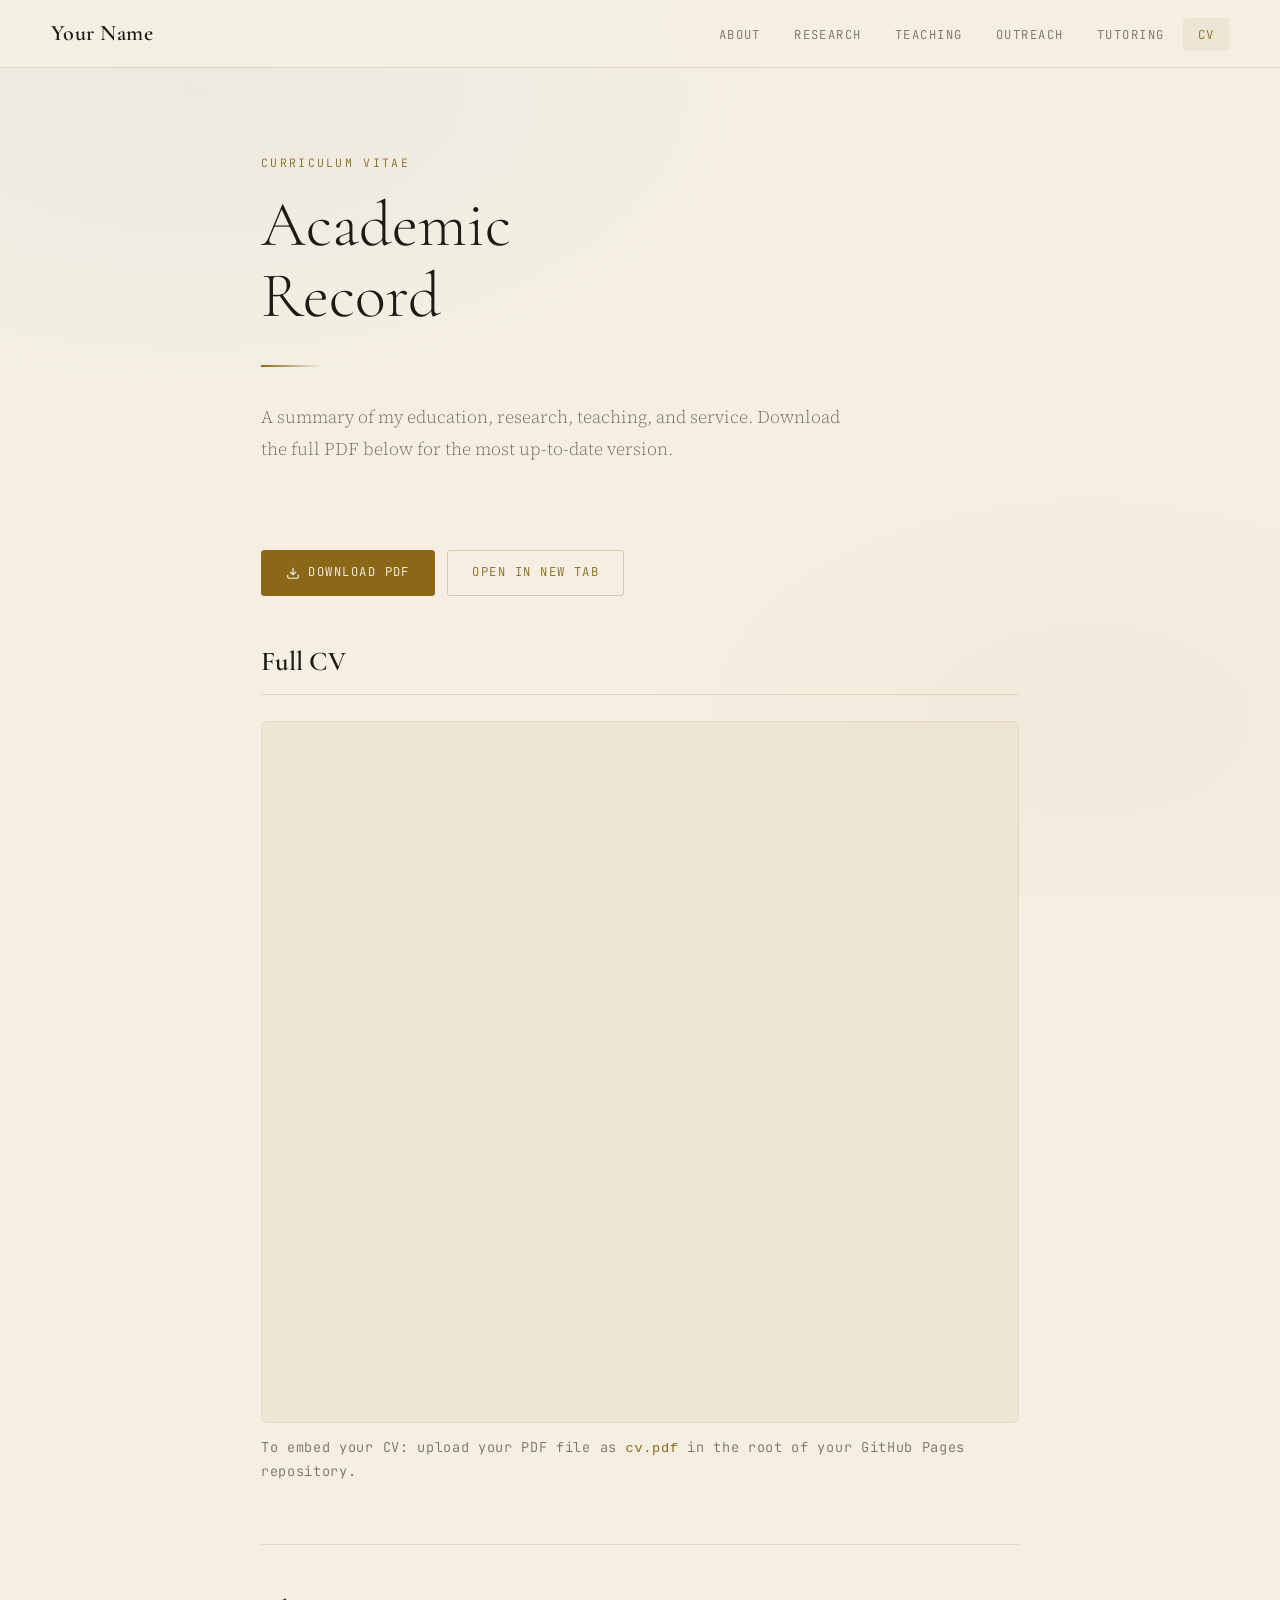
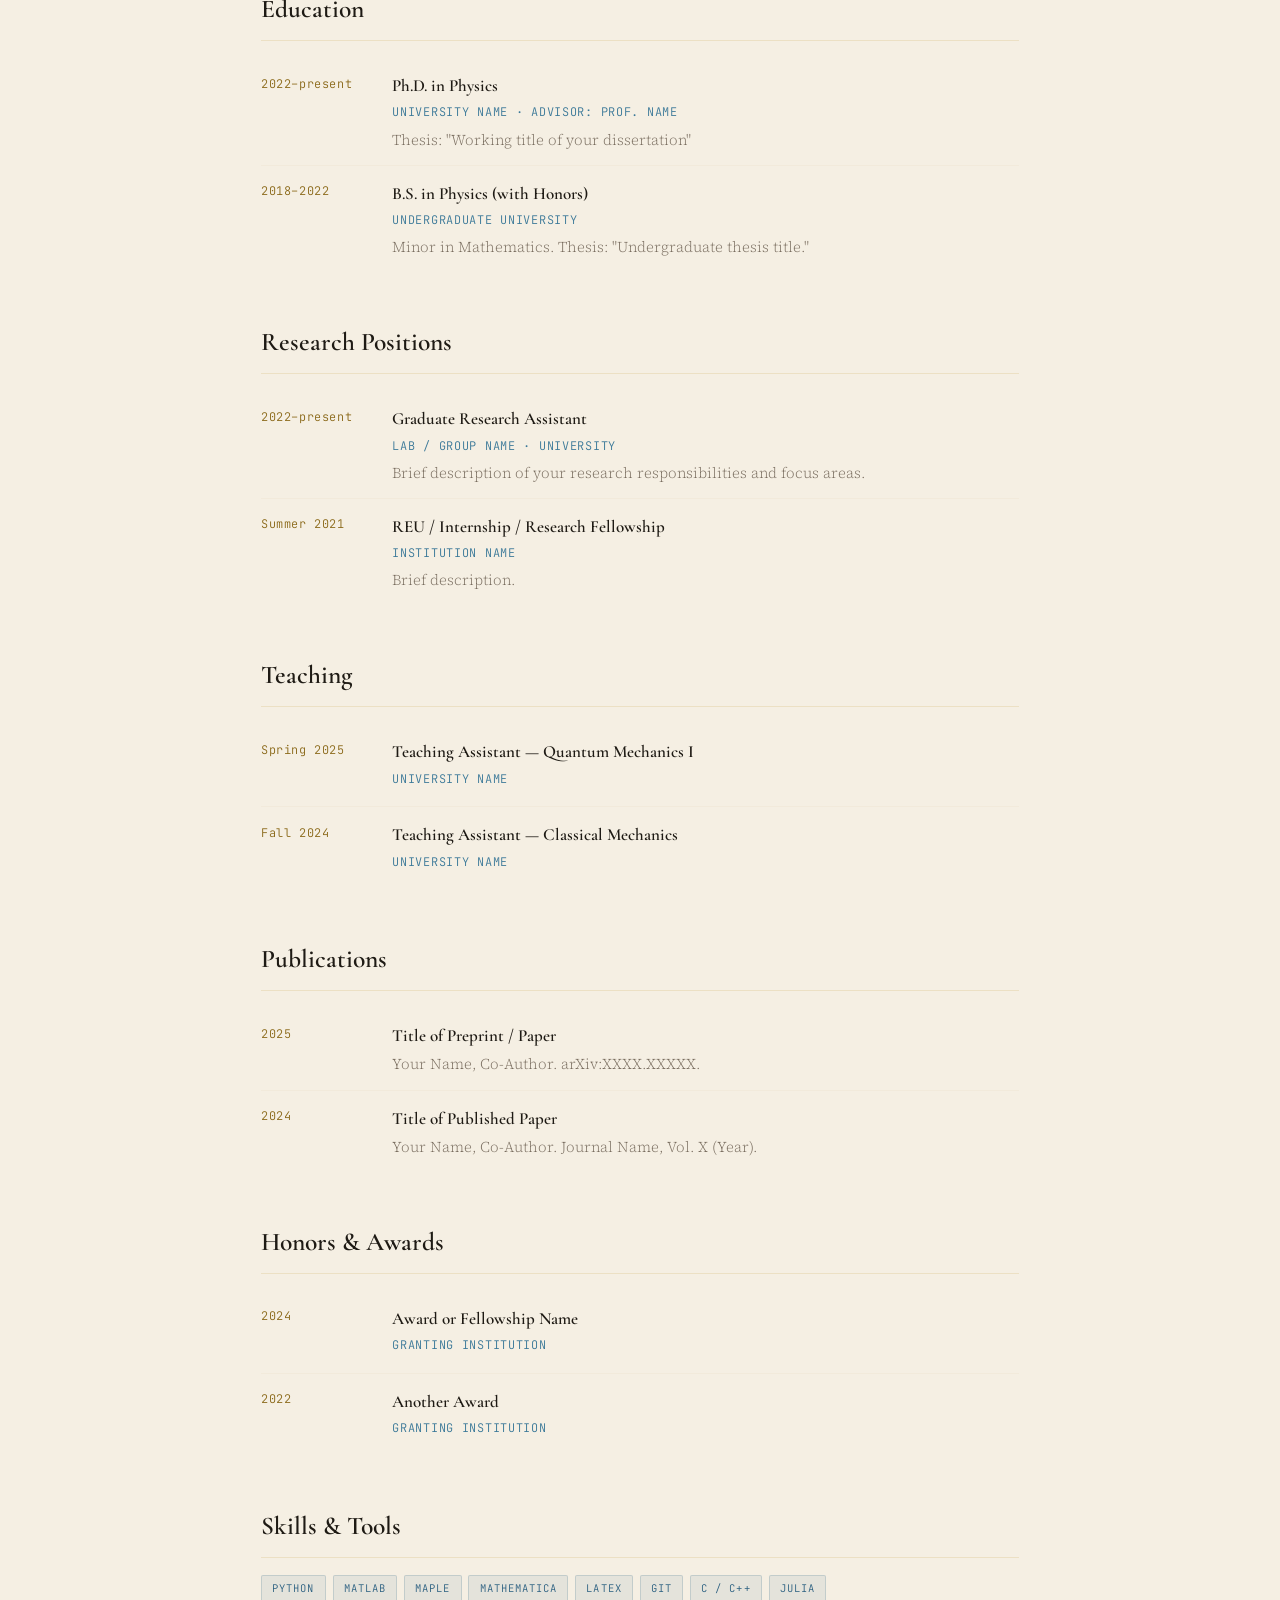
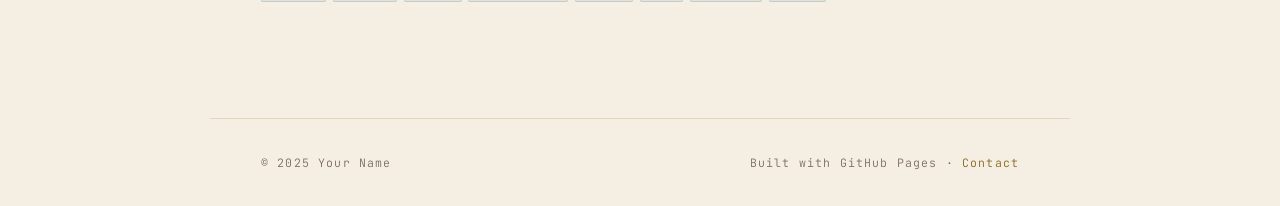
==== cv.html @ 96902941 "Add files via upload" ====
<!DOCTYPE html>
<html lang="en">
<head>
  <meta charset="UTF-8" />
  <meta name="viewport" content="width=device-width, initial-scale=1.0" />
  <title>Your Name — CV</title>
  <link rel="stylesheet" href="style.css" />
  <style>
    /* CV section styling */
    .cv-section { margin-bottom: 2.8rem; }
    .cv-section h2 {
      font-family: var(--font-display);
      font-size: 1.5rem;
      font-weight: 600;
      color: var(--text);
      margin-bottom: 1rem;
      padding-bottom: 0.5rem;
      border-bottom: 1px solid rgba(200,164,74,0.2);
    }
    .cv-entry {
      display: grid;
      grid-template-columns: 110px 1fr;
      gap: 1.25rem;
      padding: 0.75rem 0;
      border-bottom: 1px solid rgba(200,164,74,0.05);
    }
    .cv-entry:last-child { border-bottom: none; }
    .cv-year {
      font-family: var(--font-mono);
      font-size: 0.7rem;
      letter-spacing: 0.05em;
      color: var(--gold);
      padding-top: 0.15rem;
    }
    .cv-detail strong {
      display: block;
      color: var(--text);
      font-family: var(--font-display);
      font-size: 1rem;
      font-weight: 600;
      margin-bottom: 0.1rem;
    }
    .cv-detail .cv-inst {
      font-family: var(--font-mono);
      font-size: 0.7rem;
      letter-spacing: 0.06em;
      text-transform: uppercase;
      color: var(--steel-light);
      margin-bottom: 0.25rem;
    }
    .cv-detail p {
      font-size: 0.88rem;
      color: var(--muted);
      margin: 0;
      line-height: 1.65;
    }

    /* PDF embed */
    .pdf-wrapper {
      background: var(--bg-card);
      border: 1px solid rgba(200,164,74,0.15);
      border-radius: 6px;
      overflow: hidden;
      margin-top: 1.5rem;
    }
    .pdf-wrapper iframe {
      width: 100%;
      height: 700px;
      display: block;
      border: none;
    }
    .pdf-fallback {
      padding: 3rem;
      text-align: center;
    }
    .pdf-fallback p { color: var(--muted); margin-bottom: 1rem; }

    @media (max-width: 680px) {
      .cv-entry { grid-template-columns: 1fr; gap: 0.2rem; }
      .cv-year { padding-top: 0; }
    }
  </style>
</head>
<body>

  <nav>
    <a class="nav-name" href="index.html">Your <span>Name</span></a>
    <button class="nav-toggle" aria-label="Toggle navigation" onclick="this.nextElementSibling.classList.toggle('open')">
      <span></span><span></span><span></span>
    </button>
    <ul>
      <li><a href="index.html">About</a></li>
      <li><a href="research.html">Research</a></li>
      <li><a href="teaching.html">Teaching</a></li>
      <li><a href="outreach.html">Outreach</a></li>
      <li><a href="tutoring.html">Tutoring</a></li>
      <li><a href="cv.html" class="active">CV</a></li>
    </ul>
  </nav>

  <header class="page-hero">
    <span class="label">Curriculum Vitae</span>
    <h1>Academic<br><em>Record</em></h1>
    <div class="hero-rule"></div>
    <p class="lead">
      A summary of my education, research, teaching, and service. 
      Download the full PDF below for the most up-to-date version.
    </p>
  </header>

  <main>

    <!-- Download CTA -->
    <div class="btn-group" style="margin-bottom:2.5rem;">
      <a href="cv.pdf" download class="btn btn-gold">
        <svg width="14" height="14" viewBox="0 0 24 24" fill="none" stroke="currentColor" stroke-width="2"><path d="M21 15v4a2 2 0 0 1-2 2H5a2 2 0 0 1-2-2v-4"/><polyline points="7 10 12 15 17 10"/><line x1="12" y1="15" x2="12" y2="3"/></svg>
        Download PDF
      </a>
      <a href="cv.pdf" target="_blank" class="btn btn-outline">Open in New Tab</a>
    </div>

    <!-- PDF Embed -->
    <section>
      <h2>Full CV</h2>
      <div class="pdf-wrapper">
        <!-- Replace cv.pdf with the actual filename you upload to your repo -->
        <iframe
          src="cv.pdf"
          title="Curriculum Vitae"
          onerror="this.style.display='none'; document.getElementById('pdf-fallback').style.display='block';"
        ></iframe>
        <div id="pdf-fallback" class="pdf-fallback" style="display:none;">
          <p>PDF preview not available in this browser.</p>
          <a href="cv.pdf" download class="btn btn-gold">Download CV</a>
        </div>
      </div>
      <p style="font-size:0.8rem;color:var(--muted);margin-top:0.75rem;font-family:var(--font-mono);letter-spacing:0.05em;">
        To embed your CV: upload your PDF file as <code style="color:var(--gold);">cv.pdf</code> in the root of your GitHub Pages repository.
      </p>
    </section>

    <hr class="section-rule">

    <!-- Abbreviated CV below for accessibility / SEO -->
    <div class="cv-section">
      <h2>Education</h2>
      <div class="cv-entry">
        <div class="cv-year">2022–present</div>
        <div class="cv-detail">
          <strong>Ph.D. in Physics</strong>
          <div class="cv-inst">University Name · Advisor: Prof. Name</div>
          <p>Thesis: "Working title of your dissertation"</p>
        </div>
      </div>
      <div class="cv-entry">
        <div class="cv-year">2018–2022</div>
        <div class="cv-detail">
          <strong>B.S. in Physics (with Honors)</strong>
          <div class="cv-inst">Undergraduate University</div>
          <p>Minor in Mathematics. Thesis: "Undergraduate thesis title."</p>
        </div>
      </div>
    </div>

    <div class="cv-section">
      <h2>Research Positions</h2>
      <div class="cv-entry">
        <div class="cv-year">2022–present</div>
        <div class="cv-detail">
          <strong>Graduate Research Assistant</strong>
          <div class="cv-inst">Lab / Group Name · University</div>
          <p>Brief description of your research responsibilities and focus areas.</p>
        </div>
      </div>
      <div class="cv-entry">
        <div class="cv-year">Summer 2021</div>
        <div class="cv-detail">
          <strong>REU / Internship / Research Fellowship</strong>
          <div class="cv-inst">Institution Name</div>
          <p>Brief description.</p>
        </div>
      </div>
    </div>

    <div class="cv-section">
      <h2>Teaching</h2>
      <div class="cv-entry">
        <div class="cv-year">Spring 2025</div>
        <div class="cv-detail">
          <strong>Teaching Assistant — Quantum Mechanics I</strong>
          <div class="cv-inst">University Name</div>
        </div>
      </div>
      <div class="cv-entry">
        <div class="cv-year">Fall 2024</div>
        <div class="cv-detail">
          <strong>Teaching Assistant — Classical Mechanics</strong>
          <div class="cv-inst">University Name</div>
        </div>
      </div>
    </div>

    <div class="cv-section">
      <h2>Publications</h2>
      <div class="cv-entry">
        <div class="cv-year">2025</div>
        <div class="cv-detail">
          <strong>Title of Preprint / Paper</strong>
          <p><em>Your Name</em>, Co-Author. arXiv:XXXX.XXXXX.</p>
        </div>
      </div>
      <div class="cv-entry">
        <div class="cv-year">2024</div>
        <div class="cv-detail">
          <strong>Title of Published Paper</strong>
          <p><em>Your Name</em>, Co-Author. <em>Journal Name</em>, Vol. X (Year).</p>
        </div>
      </div>
    </div>

    <div class="cv-section">
      <h2>Honors &amp; Awards</h2>
      <div class="cv-entry">
        <div class="cv-year">2024</div>
        <div class="cv-detail">
          <strong>Award or Fellowship Name</strong>
          <div class="cv-inst">Granting Institution</div>
        </div>
      </div>
      <div class="cv-entry">
        <div class="cv-year">2022</div>
        <div class="cv-detail">
          <strong>Another Award</strong>
          <div class="cv-inst">Granting Institution</div>
        </div>
      </div>
    </div>

    <div class="cv-section">
      <h2>Skills &amp; Tools</h2>
      <div class="tags" style="margin-top:0.5rem;">
        <span class="tag">Python</span>
        <span class="tag">MATLAB</span>
        <span class="tag">Maple</span>
        <span class="tag">Mathematica</span>
        <span class="tag">LaTeX</span>
        <span class="tag">Git</span>
        <span class="tag">C / C++</span>
        <span class="tag">Julia</span>
      </div>
    </div>

  </main>

  <footer>
    <p>© 2025 Your Name</p>
    <p>Built with GitHub Pages · <a href="mailto:you@university.edu">Contact</a></p>
  </footer>

</body>
</html>
---- style.css ----
/* ============================================================
   PERSONAL ACADEMIC SITE — Shared Stylesheet
   Aesthetic: Refined academic on warm cream
   Palette: Cream / warm dark brown / amber gold / steel blue
   Fonts: Cormorant Garamond + Source Serif 4 + JetBrains Mono
   ============================================================ */

@import url('https://fonts.googleapis.com/css2?family=Cormorant+Garamond:wght@300;400;600;700&family=Source+Serif+4:wght@300;400;600&family=JetBrains+Mono:wght@300;400&display=swap');

/* ── CSS Variables ── */
:root {
  --bg:         #f5efe3;
  --bg-card:    #ede4d5;
  --bg-card2:   #e5dace;
  --text:       #1e1a14;
  --text-dim:   #3a3228;
  --muted:      #7a6e60;
  --gold:       #8a6818;
  --gold-light: #a07c28;
  --steel:      #2a5f80;
  --steel-light:#3a7898;
  --border:     rgba(138, 104, 24, 0.18);
  --border-mid: rgba(138, 104, 24, 0.28);
  --white:      #faf6ef;

  --font-display: 'Cormorant Garamond', Georgia, serif;
  --font-body:    'Source Serif 4', Georgia, serif;
  --font-mono:    'JetBrains Mono', 'Courier New', monospace;

  --nav-h: 68px;
  --page-max: 860px;
  --section-gap: 4rem;
}

/* ── Reset & Base ── */
*, *::before, *::after { box-sizing: border-box; margin: 0; padding: 0; }
html { scroll-behavior: smooth; font-size: 17px; }
body {
  background: var(--bg);
  color: var(--text);
  font-family: var(--font-body);
  font-weight: 300;
  line-height: 1.75;
  min-height: 100vh;
  overflow-x: hidden;
}

/* ── Remove all italics globally ── */
em, i { font-style: normal; color: inherit; }

/* ── Scrollbar ── */
::-webkit-scrollbar { width: 5px; }
::-webkit-scrollbar-track { background: var(--bg); }
::-webkit-scrollbar-thumb { background: var(--bg-card2); border-radius: 3px; }

/* ── Selection ── */
::selection { background: var(--gold); color: var(--white); }

/* ── Navigation ── */
nav {
  position: fixed; top: 0; left: 0; right: 0; z-index: 100;
  height: var(--nav-h);
  display: flex; align-items: center; justify-content: space-between;
  padding: 0 3rem;
  background: rgba(245, 239, 227, 0.92);
  backdrop-filter: blur(16px);
  border-bottom: 1px solid var(--border);
  transition: border-color 0.3s;
}
nav .nav-name {
  font-family: var(--font-display);
  font-size: 1.3rem;
  font-weight: 600;
  letter-spacing: 0.02em;
  color: var(--text);
  text-decoration: none;
  white-space: nowrap;
}
nav .nav-name span { color: var(--text); }
nav ul {
  display: flex; gap: 0.25rem;
  list-style: none;
  align-items: center;
}
nav ul a {
  font-family: var(--font-mono);
  font-size: 0.72rem;
  letter-spacing: 0.12em;
  text-transform: uppercase;
  color: var(--muted);
  text-decoration: none;
  padding: 0.5rem 0.85rem;
  border-radius: 3px;
  transition: color 0.2s, background 0.2s;
}
nav ul a:hover, nav ul a.active {
  color: var(--gold-light);
  background: rgba(138,104,24,0.07);
}
nav ul a.active { color: var(--gold); }

/* ── Page Hero ── */
.page-hero {
  padding-top: calc(var(--nav-h) + 5rem);
  padding-bottom: 3.5rem;
  padding-left: 3rem;
  padding-right: 3rem;
  max-width: var(--page-max);
  margin: 0 auto;
  animation: fadeUp 0.7s ease both;
}
.page-hero .label {
  font-family: var(--font-mono);
  font-size: 0.68rem;
  letter-spacing: 0.2em;
  text-transform: uppercase;
  color: var(--gold);
  display: block;
  margin-bottom: 1rem;
}
.page-hero h1 {
  font-family: var(--font-display);
  font-size: clamp(2.6rem, 5vw, 4rem);
  font-weight: 300;
  line-height: 1.1;
  color: var(--text);
  margin-bottom: 1.2rem;
}
.page-hero .lead {
  font-size: 1.05rem;
  color: var(--muted);
  max-width: 600px;
  line-height: 1.8;
}
.hero-rule {
  width: 60px; height: 2px;
  background: linear-gradient(90deg, var(--gold), transparent);
  margin: 2rem 0;
}

/* ── Main Content ── */
main {
  max-width: var(--page-max);
  margin: 0 auto;
  padding: 0 3rem var(--section-gap);
  animation: fadeUp 0.7s 0.1s ease both;
}

/* ── Sections ── */
section { margin-bottom: 3.5rem; }
section h2 {
  font-family: var(--font-display);
  font-size: 1.6rem;
  font-weight: 600;
  color: var(--text);
  margin-bottom: 1.2rem;
  padding-bottom: 0.5rem;
  border-bottom: 1px solid var(--border);
}
section h3 {
  font-family: var(--font-display);
  font-size: 1.2rem;
  font-weight: 600;
  color: var(--gold);
  margin-bottom: 0.5rem;
  margin-top: 1.6rem;
}
section p { margin-bottom: 0.9rem; color: var(--text-dim); }
section ul {
  padding-left: 1.2rem;
  color: var(--text-dim);
  line-height: 2;
}
section ul li { margin-bottom: 0.25rem; }

/* ── Cards ── */
.card {
  background: var(--bg-card);
  border: 1px solid var(--border);
  border-radius: 6px;
  padding: 1.5rem 1.75rem;
  margin-bottom: 1.1rem;
  transition: border-color 0.25s, transform 0.2s;
}
.card:hover {
  border-color: var(--border-mid);
  transform: translateY(-2px);
}
.card .card-meta {
  font-family: var(--font-mono);
  font-size: 0.68rem;
  letter-spacing: 0.12em;
  text-transform: uppercase;
  color: var(--steel-light);
  margin-bottom: 0.5rem;
  display: block;
}
.card h3 {
  font-family: var(--font-display);
  font-size: 1.15rem;
  font-weight: 600;
  color: var(--text);
  margin: 0 0 0.5rem;
}
.card p { font-size: 0.92rem; color: var(--muted); margin: 0; }

/* ── Buttons & Links ── */
.btn {
  display: inline-flex; align-items: center; gap: 0.5rem;
  font-family: var(--font-mono);
  font-size: 0.72rem;
  letter-spacing: 0.12em;
  text-transform: uppercase;
  text-decoration: none;
  padding: 0.65rem 1.4rem;
  border-radius: 3px;
  transition: all 0.2s;
}
.btn-gold {
  background: var(--gold);
  color: var(--white);
  border: 1px solid var(--gold);
}
.btn-gold:hover {
  background: var(--gold-light);
  border-color: var(--gold-light);
}
.btn-outline {
  background: transparent;
  color: var(--gold);
  border: 1px solid var(--border-mid);
}
.btn-outline:hover {
  background: rgba(138,104,24,0.07);
  border-color: var(--gold);
}
.btn-group { display: flex; gap: 0.75rem; flex-wrap: wrap; margin-top: 1.5rem; }

/* ── Tag pills ── */
.tags { display: flex; flex-wrap: wrap; gap: 0.4rem; margin-top: 0.75rem; }
.tag {
  font-family: var(--font-mono);
  font-size: 0.62rem;
  letter-spacing: 0.1em;
  text-transform: uppercase;
  color: var(--steel);
  background: rgba(42,95,128,0.08);
  border: 1px solid rgba(42,95,128,0.18);
  border-radius: 2px;
  padding: 0.2rem 0.6rem;
}

/* ── Divider ── */
hr.section-rule {
  border: none;
  border-top: 1px solid var(--border);
  margin: 2.5rem 0;
}

/* ── Footer ── */
footer {
  border-top: 1px solid var(--border);
  padding: 2rem 3rem;
  display: flex; align-items: center; justify-content: space-between; flex-wrap: wrap; gap: 1rem;
  max-width: var(--page-max);
  margin: 0 auto;
}
footer p {
  font-family: var(--font-mono);
  font-size: 0.68rem;
  letter-spacing: 0.1em;
  color: var(--muted);
}
footer a { color: var(--gold); text-decoration: none; }
footer a:hover { color: var(--gold-light); }

/* ── Subtle warm texture in background ── */
body::before {
  content: '';
  position: fixed; inset: 0; z-index: -1;
  background:
    radial-gradient(ellipse 80% 60% at 15% 10%, rgba(42,95,128,0.04) 0%, transparent 60%),
    radial-gradient(ellipse 60% 50% at 85% 80%, rgba(138,104,24,0.04) 0%, transparent 60%),
    var(--bg);
  pointer-events: none;
}

/* ── Animations ── */
@keyframes fadeUp {
  from { opacity: 0; transform: translateY(18px); }
  to   { opacity: 1; transform: translateY(0); }
}

/* ── Info list (CV-style) ── */
.info-row {
  display: flex; gap: 1.5rem;
  border-bottom: 1px solid rgba(138,104,24,0.08);
  padding: 0.9rem 0;
  align-items: baseline;
}
.info-row .year {
  font-family: var(--font-mono);
  font-size: 0.72rem;
  color: var(--gold);
  min-width: 90px;
  letter-spacing: 0.05em;
}
.info-row .detail { color: var(--text-dim); font-size: 0.95rem; }
.info-row .detail strong { color: var(--text); font-weight: 600; }

/* ── Hamburger (mobile) ── */
.nav-toggle { display: none; }

/* ── Mobile ── */
@media (max-width: 680px) {
  nav { padding: 0 1.5rem; }
  .page-hero, main { padding-left: 1.5rem; padding-right: 1.5rem; }
  footer { padding: 1.5rem; }
  nav ul { display: none; }
  nav ul.open {
    display: flex; flex-direction: column; gap: 0;
    position: absolute; top: var(--nav-h); left: 0; right: 0;
    background: rgba(245,239,227,0.98);
    border-bottom: 1px solid var(--border);
    padding: 0.5rem 0 1rem;
  }
  .nav-toggle {
    display: flex; flex-direction: column; gap: 5px; cursor: pointer;
    background: none; border: none; padding: 4px;
  }
  .nav-toggle span {
    display: block; width: 22px; height: 1.5px;
    background: var(--text); border-radius: 2px;
    transition: all 0.2s;
  }
  .info-row { flex-direction: column; gap: 0.25rem; }
  .info-row .year { min-width: auto; }
  .btn-group { flex-direction: column; }
}
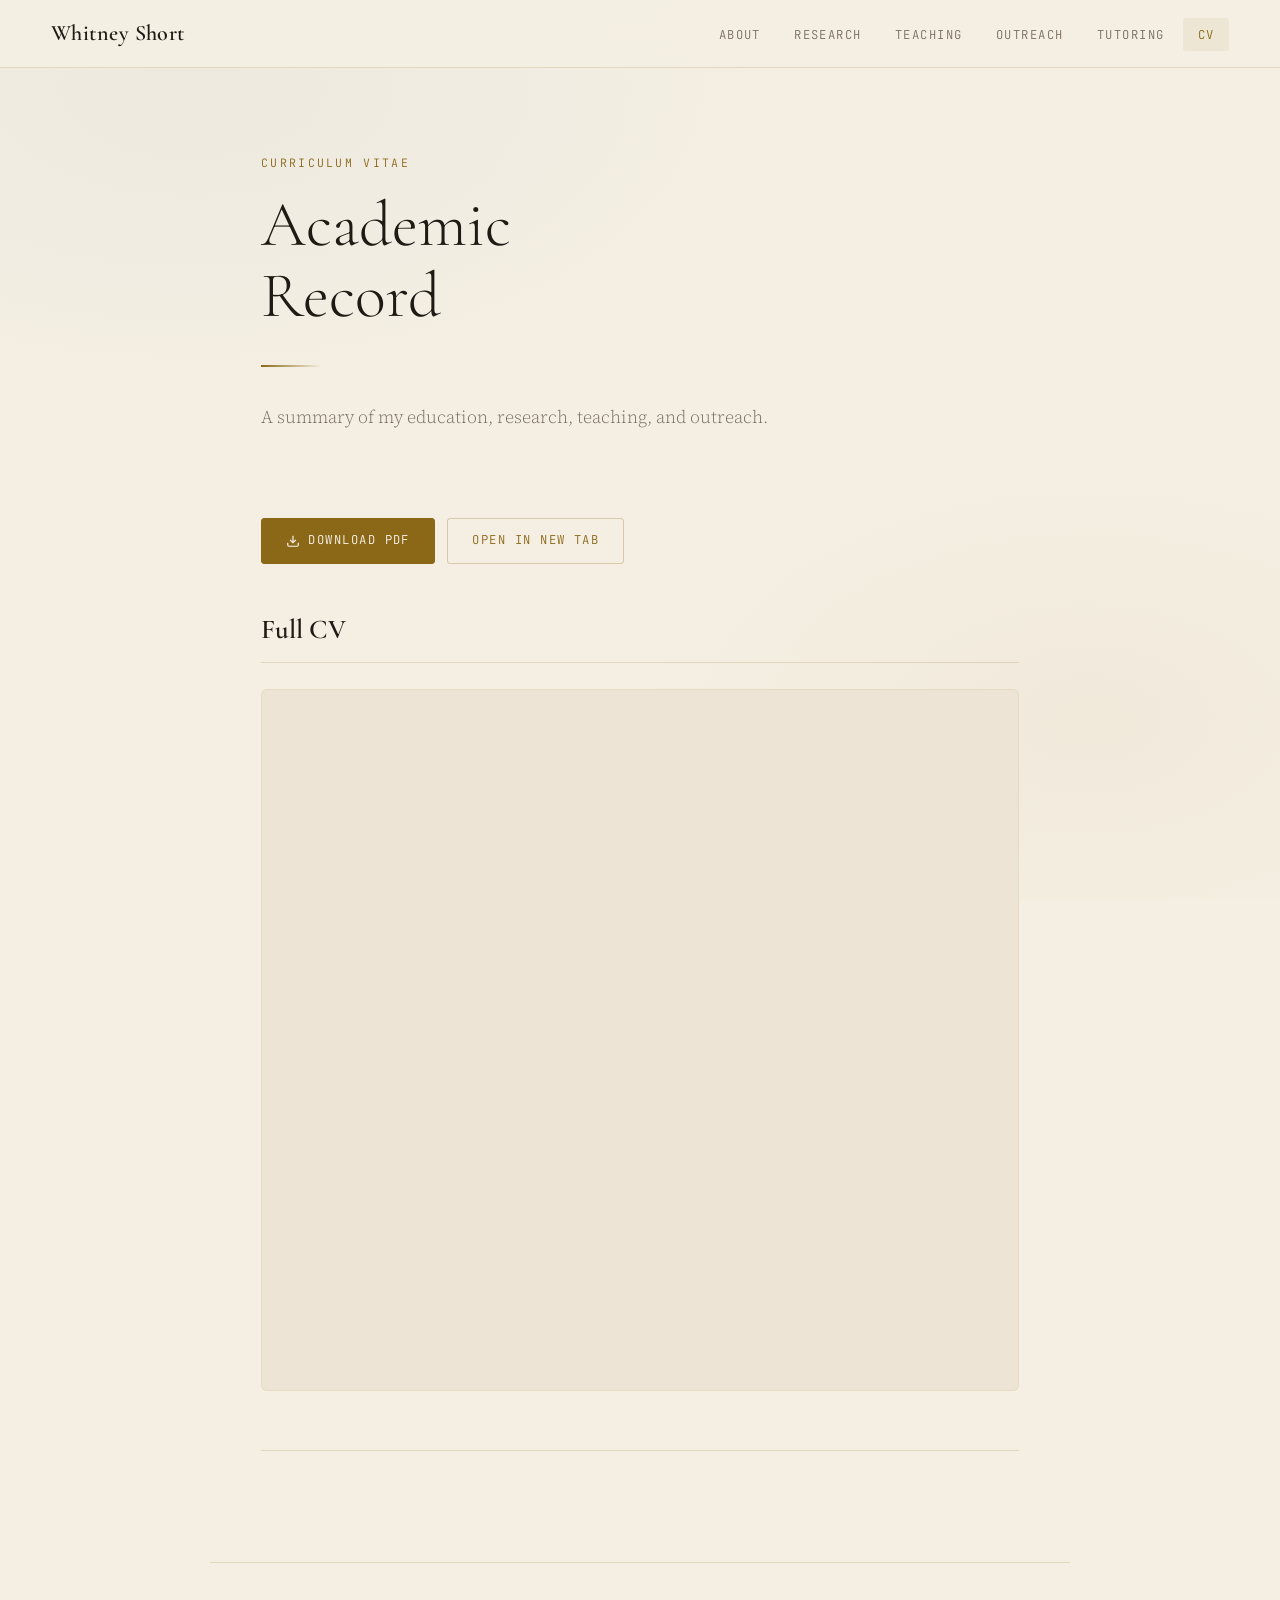
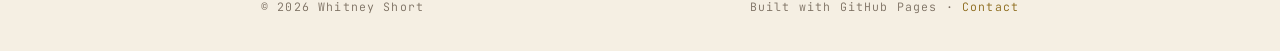
==== commit 2e910df2: "Update cv.html" ====
--- a/cv.html
+++ b/cv.html
@@ -3,7 +3,7 @@
 <head>
   <meta charset="UTF-8" />
   <meta name="viewport" content="width=device-width, initial-scale=1.0" />
-  <title>Your Name — CV</title>
+  <title>Whitney Short — CV</title>
   <link rel="stylesheet" href="style.css" />
   <style>
     /* CV section styling */
@@ -84,7 +84,7 @@
 <body>
 
   <nav>
-    <a class="nav-name" href="index.html">Your <span>Name</span></a>
+    <a class="nav-name" href="index.html">Whitney <span>Short</span></a>
     <button class="nav-toggle" aria-label="Toggle navigation" onclick="this.nextElementSibling.classList.toggle('open')">
       <span></span><span></span><span></span>
     </button>
@@ -103,8 +103,7 @@
     <h1>Academic<br><em>Record</em></h1>
     <div class="hero-rule"></div>
     <p class="lead">
-      A summary of my education, research, teaching, and service. 
-      Download the full PDF below for the most up-to-date version.
+      A summary of my education, research, teaching, and outreach.
     </p>
   </header>
 
@@ -134,127 +133,15 @@
           <a href="cv.pdf" download class="btn btn-gold">Download CV</a>
         </div>
       </div>
-      <p style="font-size:0.8rem;color:var(--muted);margin-top:0.75rem;font-family:var(--font-mono);letter-spacing:0.05em;">
-        To embed your CV: upload your PDF file as <code style="color:var(--gold);">cv.pdf</code> in the root of your GitHub Pages repository.
-      </p>
     </section>
 
     <hr class="section-rule">
 
-    <!-- Abbreviated CV below for accessibility / SEO -->
-    <div class="cv-section">
-      <h2>Education</h2>
-      <div class="cv-entry">
-        <div class="cv-year">2022–present</div>
-        <div class="cv-detail">
-          <strong>Ph.D. in Physics</strong>
-          <div class="cv-inst">University Name · Advisor: Prof. Name</div>
-          <p>Thesis: "Working title of your dissertation"</p>
-        </div>
-      </div>
-      <div class="cv-entry">
-        <div class="cv-year">2018–2022</div>
-        <div class="cv-detail">
-          <strong>B.S. in Physics (with Honors)</strong>
-          <div class="cv-inst">Undergraduate University</div>
-          <p>Minor in Mathematics. Thesis: "Undergraduate thesis title."</p>
-        </div>
-      </div>
-    </div>
-
-    <div class="cv-section">
-      <h2>Research Positions</h2>
-      <div class="cv-entry">
-        <div class="cv-year">2022–present</div>
-        <div class="cv-detail">
-          <strong>Graduate Research Assistant</strong>
-          <div class="cv-inst">Lab / Group Name · University</div>
-          <p>Brief description of your research responsibilities and focus areas.</p>
-        </div>
-      </div>
-      <div class="cv-entry">
-        <div class="cv-year">Summer 2021</div>
-        <div class="cv-detail">
-          <strong>REU / Internship / Research Fellowship</strong>
-          <div class="cv-inst">Institution Name</div>
-          <p>Brief description.</p>
-        </div>
-      </div>
-    </div>
-
-    <div class="cv-section">
-      <h2>Teaching</h2>
-      <div class="cv-entry">
-        <div class="cv-year">Spring 2025</div>
-        <div class="cv-detail">
-          <strong>Teaching Assistant — Quantum Mechanics I</strong>
-          <div class="cv-inst">University Name</div>
-        </div>
-      </div>
-      <div class="cv-entry">
-        <div class="cv-year">Fall 2024</div>
-        <div class="cv-detail">
-          <strong>Teaching Assistant — Classical Mechanics</strong>
-          <div class="cv-inst">University Name</div>
-        </div>
-      </div>
-    </div>
-
-    <div class="cv-section">
-      <h2>Publications</h2>
-      <div class="cv-entry">
-        <div class="cv-year">2025</div>
-        <div class="cv-detail">
-          <strong>Title of Preprint / Paper</strong>
-          <p><em>Your Name</em>, Co-Author. arXiv:XXXX.XXXXX.</p>
-        </div>
-      </div>
-      <div class="cv-entry">
-        <div class="cv-year">2024</div>
-        <div class="cv-detail">
-          <strong>Title of Published Paper</strong>
-          <p><em>Your Name</em>, Co-Author. <em>Journal Name</em>, Vol. X (Year).</p>
-        </div>
-      </div>
-    </div>
-
-    <div class="cv-section">
-      <h2>Honors &amp; Awards</h2>
-      <div class="cv-entry">
-        <div class="cv-year">2024</div>
-        <div class="cv-detail">
-          <strong>Award or Fellowship Name</strong>
-          <div class="cv-inst">Granting Institution</div>
-        </div>
-      </div>
-      <div class="cv-entry">
-        <div class="cv-year">2022</div>
-        <div class="cv-detail">
-          <strong>Another Award</strong>
-          <div class="cv-inst">Granting Institution</div>
-        </div>
-      </div>
-    </div>
-
-    <div class="cv-section">
-      <h2>Skills &amp; Tools</h2>
-      <div class="tags" style="margin-top:0.5rem;">
-        <span class="tag">Python</span>
-        <span class="tag">MATLAB</span>
-        <span class="tag">Maple</span>
-        <span class="tag">Mathematica</span>
-        <span class="tag">LaTeX</span>
-        <span class="tag">Git</span>
-        <span class="tag">C / C++</span>
-        <span class="tag">Julia</span>
-      </div>
-    </div>
-
   </main>
 
   <footer>
-    <p>© 2025 Your Name</p>
-    <p>Built with GitHub Pages · <a href="mailto:you@university.edu">Contact</a></p>
+    <p>© 2026 Whitney Short</p>
+    <p>Built with GitHub Pages · <a href="mailto:wshort@uchicago.edu">Contact</a></p>
   </footer>
 
 </body>
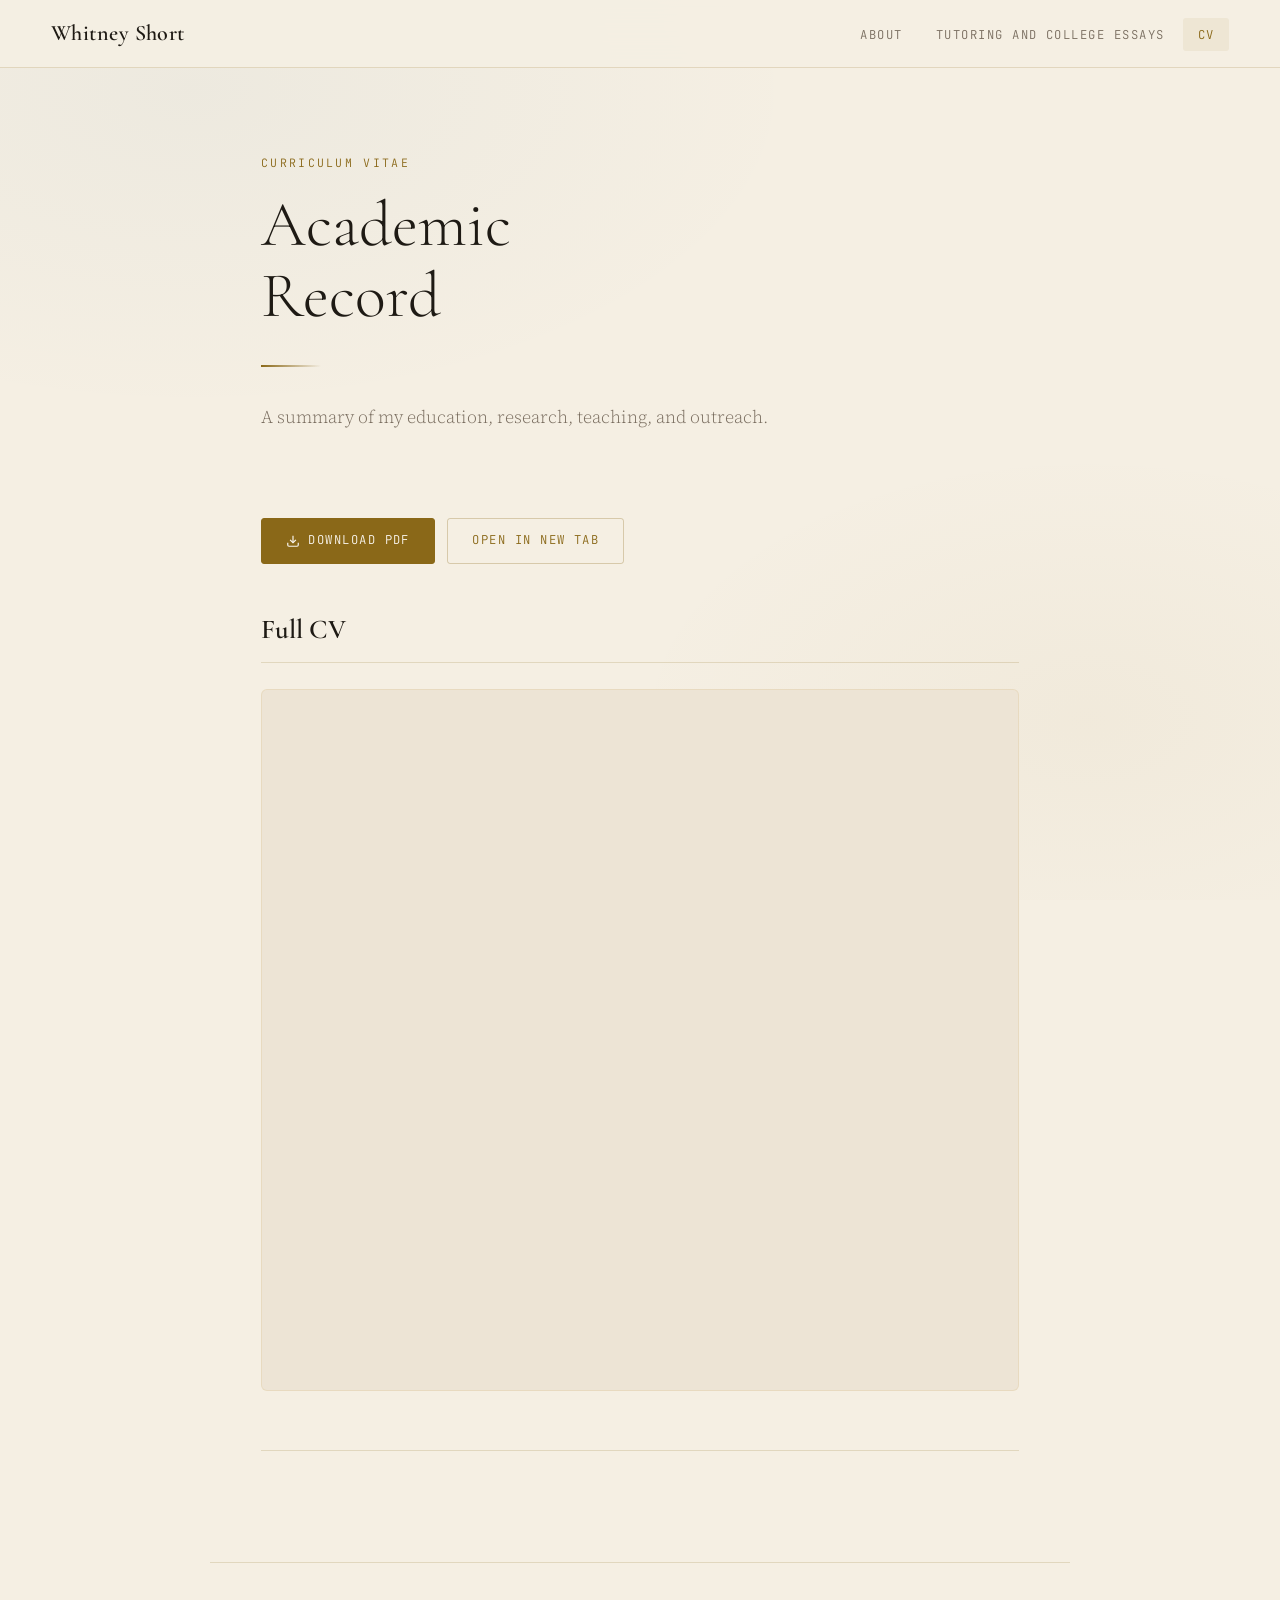
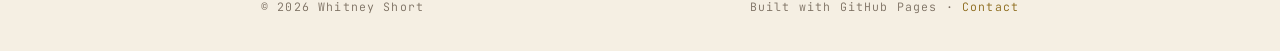
==== commit 62b113f3: "Update cv.html" ====
--- a/cv.html
+++ b/cv.html
@@ -90,10 +90,7 @@
     </button>
     <ul>
       <li><a href="index.html">About</a></li>
-      <li><a href="research.html">Research</a></li>
-      <li><a href="teaching.html">Teaching</a></li>
-      <li><a href="outreach.html">Outreach</a></li>
-      <li><a href="tutoring.html">Tutoring</a></li>
+      <li><a href="tutoring.html">Tutoring and College Essays</a></li>
       <li><a href="cv.html" class="active">CV</a></li>
     </ul>
   </nav>
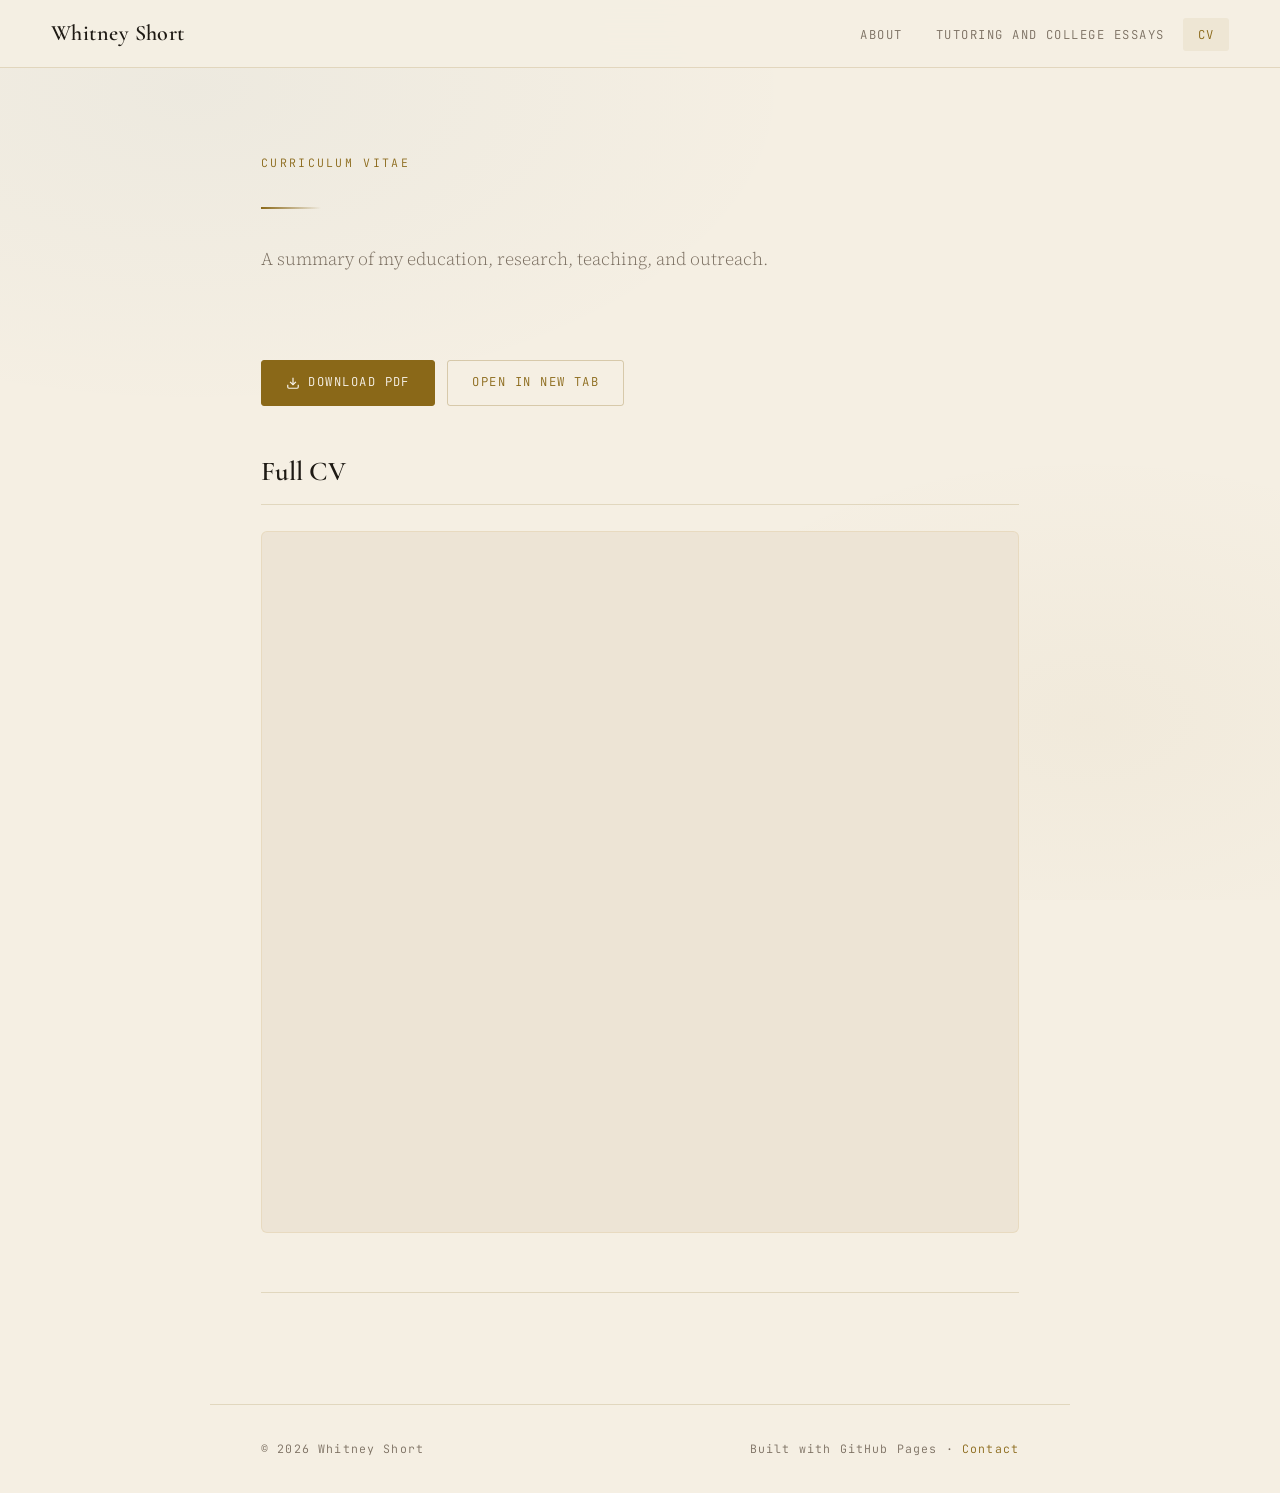
==== commit c5aa00e7: "Update cv.html" ====
--- a/cv.html
+++ b/cv.html
@@ -97,7 +97,6 @@
 
   <header class="page-hero">
     <span class="label">Curriculum Vitae</span>
-    <h1>Academic<br><em>Record</em></h1>
     <div class="hero-rule"></div>
     <p class="lead">
       A summary of my education, research, teaching, and outreach.
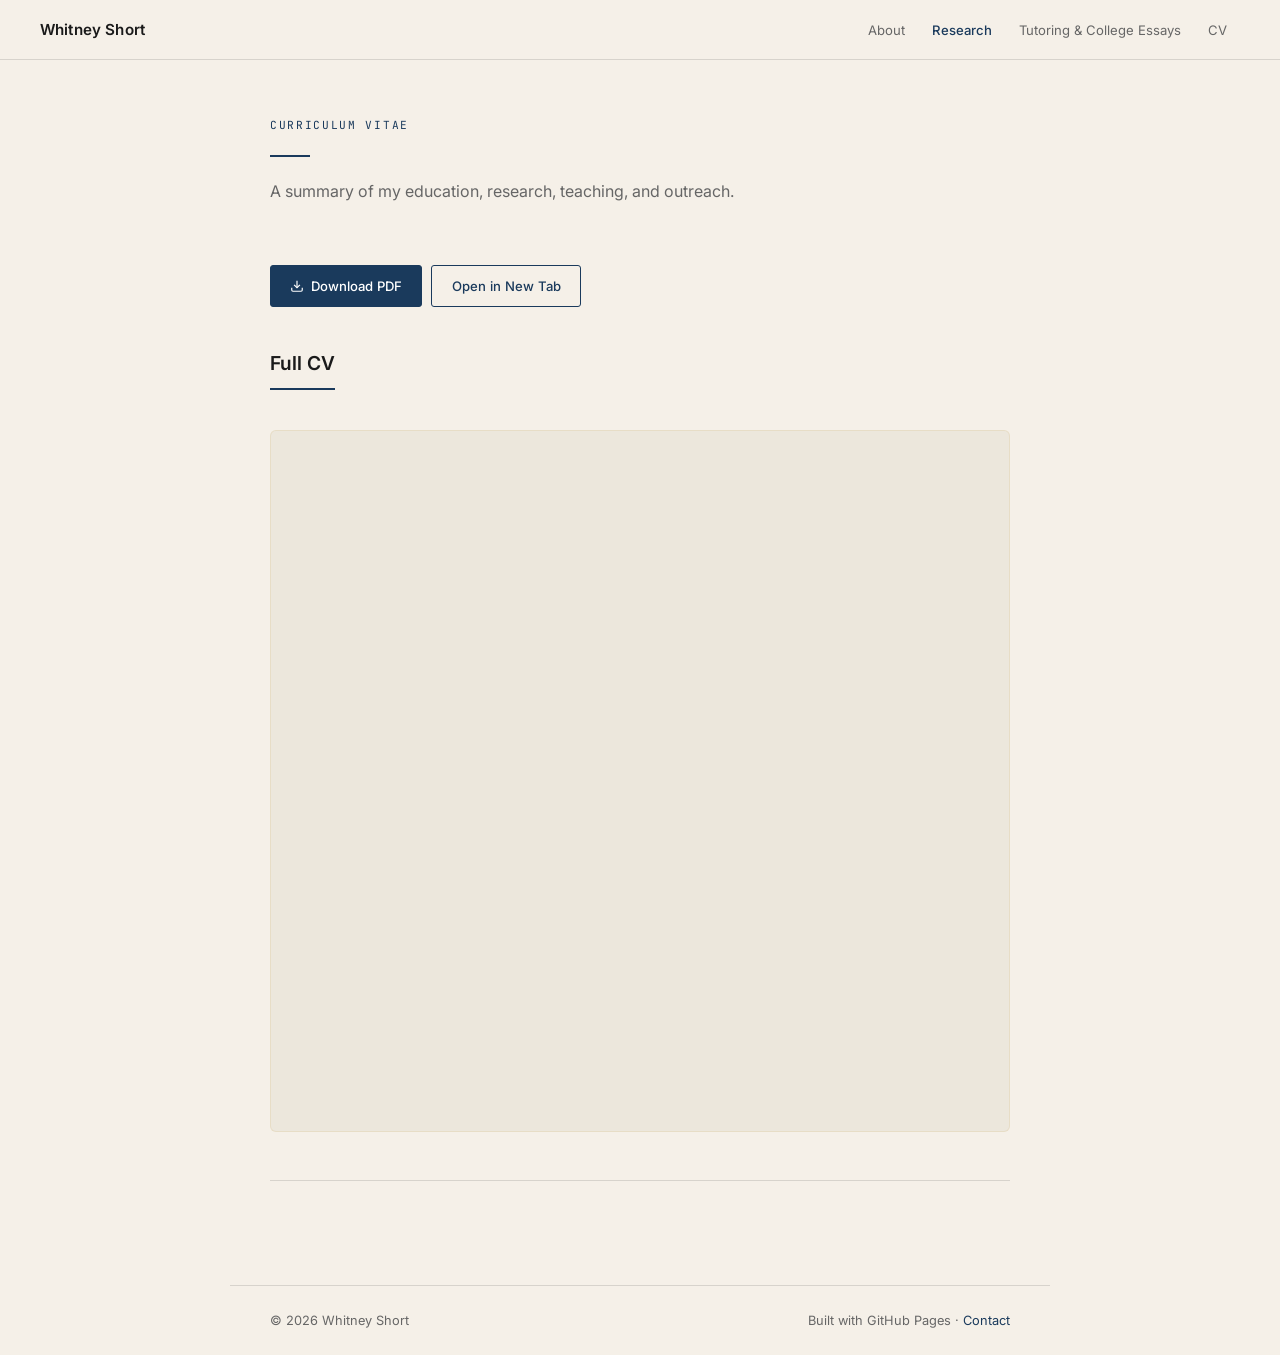
==== commit 87db36ff: "Update cv.html" ====
--- a/cv.html
+++ b/cv.html
@@ -90,8 +90,9 @@
     </button>
     <ul>
       <li><a href="index.html">About</a></li>
-      <li><a href="tutoring.html">Tutoring and College Essays</a></li>
-      <li><a href="cv.html" class="active">CV</a></li>
+      <li><a href="research.html" class="active">Research</a></li>
+      <li><a href="tutoring.html">Tutoring & College Essays</a></li>
+      <li><a href="cv.html">CV</a></li>
     </ul>
   </nav>
 
--- a/style.css
+++ b/style.css
@@ -1,253 +1,216 @@
-/* ============================================================
-   PERSONAL ACADEMIC SITE — Shared Stylesheet
-   Aesthetic: Refined academic on warm cream
-   Palette: Cream / warm dark brown / amber gold / steel blue
-   Fonts: Cormorant Garamond + Source Serif 4 + JetBrains Mono
-   ============================================================ */
-
-@import url('https://fonts.googleapis.com/css2?family=Cormorant+Garamond:wght@300;400;600;700&family=Source+Serif+4:wght@300;400;600&family=JetBrains+Mono:wght@300;400&display=swap');
-
-/* ── CSS Variables ── */
+
+
+@import url('https://fonts.googleapis.com/css2?family=Inter:wght@300;400;500;600&family=JetBrains+Mono:wght@300;400&display=swap');
+
 :root {
-  --bg:         #f5efe3;
-  --bg-card:    #ede4d5;
-  --bg-card2:   #e5dace;
-  --text:       #1e1a14;
-  --text-dim:   #3a3228;
-  --muted:      #7a6e60;
-  --gold:       #8a6818;
-  --gold-light: #a07c28;
-  --steel:      #2a5f80;
-  --steel-light:#3a7898;
-  --border:     rgba(138, 104, 24, 0.18);
-  --border-mid: rgba(138, 104, 24, 0.28);
-  --white:      #faf6ef;
-
-  --font-display: 'Cormorant Garamond', Georgia, serif;
-  --font-body:    'Source Serif 4', Georgia, serif;
-  --font-mono:    'JetBrains Mono', 'Courier New', monospace;
-
-  --nav-h: 68px;
-  --page-max: 860px;
+  --bg:         #f5f0e8;
+  --bg-card:    #ece7dc;
+  --bg-card2:   #e2dcd0;
+  --text:       #1a1a1a;
+  --text-dim:   #333333;
+  --muted:      #666666;
+  --navy:       #1a3a5c;
+  --navy-light: #2a5280;
+  --navy-pale:  rgba(26, 58, 92, 0.08);
+  --border:     rgba(0, 0, 0, 0.12);
+  --border-mid: rgba(0, 0, 0, 0.2);
+
+  --font-body:  'Inter', system-ui, sans-serif;
+  --font-mono:  'JetBrains Mono', 'Courier New', monospace;
+
+  --nav-h: 60px;
+  --page-max: 820px;
   --section-gap: 4rem;
 }
 
 /* ── Reset & Base ── */
 *, *::before, *::after { box-sizing: border-box; margin: 0; padding: 0; }
-html { scroll-behavior: smooth; font-size: 17px; }
+html { scroll-behavior: smooth; font-size: 16px; }
 body {
   background: var(--bg);
   color: var(--text);
   font-family: var(--font-body);
-  font-weight: 300;
-  line-height: 1.75;
+  font-weight: 400;
+  line-height: 1.7;
   min-height: 100vh;
-  overflow-x: hidden;
-}
-
-/* ── Remove all italics globally ── */
-em, i { font-style: normal; color: inherit; }
+}
+
+em, i { font-style: normal; }
+::selection { background: var(--navy); color: #fff; }
 
 /* ── Scrollbar ── */
-::-webkit-scrollbar { width: 5px; }
+::-webkit-scrollbar { width: 4px; }
 ::-webkit-scrollbar-track { background: var(--bg); }
-::-webkit-scrollbar-thumb { background: var(--bg-card2); border-radius: 3px; }
-
-/* ── Selection ── */
-::selection { background: var(--gold); color: var(--white); }
+::-webkit-scrollbar-thumb { background: var(--bg-card2); }
 
 /* ── Navigation ── */
 nav {
   position: fixed; top: 0; left: 0; right: 0; z-index: 100;
   height: var(--nav-h);
   display: flex; align-items: center; justify-content: space-between;
-  padding: 0 3rem;
-  background: rgba(245, 239, 227, 0.92);
-  backdrop-filter: blur(16px);
+  padding: 0 2.5rem;
+  background: var(--bg);
   border-bottom: 1px solid var(--border);
-  transition: border-color 0.3s;
 }
 nav .nav-name {
-  font-family: var(--font-display);
-  font-size: 1.3rem;
-  font-weight: 600;
-  letter-spacing: 0.02em;
+  font-size: 0.95rem;
+  font-weight: 600;
   color: var(--text);
   text-decoration: none;
-  white-space: nowrap;
+  letter-spacing: 0.01em;
 }
 nav .nav-name span { color: var(--text); }
 nav ul {
-  display: flex; gap: 0.25rem;
+  display: flex; gap: 0.1rem;
   list-style: none;
   align-items: center;
 }
 nav ul a {
-  font-family: var(--font-mono);
-  font-size: 0.72rem;
-  letter-spacing: 0.12em;
-  text-transform: uppercase;
+  font-size: 0.82rem;
+  font-weight: 400;
   color: var(--muted);
   text-decoration: none;
-  padding: 0.5rem 0.85rem;
+  padding: 0.4rem 0.8rem;
   border-radius: 3px;
-  transition: color 0.2s, background 0.2s;
-}
-nav ul a:hover, nav ul a.active {
-  color: var(--gold-light);
-  background: rgba(138,104,24,0.07);
-}
-nav ul a.active { color: var(--gold); }
+  transition: color 0.15s, background 0.15s;
+}
+nav ul a:hover { color: var(--text); background: var(--bg-card); }
+nav ul a.active { color: var(--navy); font-weight: 500; }
 
 /* ── Page Hero ── */
 .page-hero {
-  padding-top: calc(var(--nav-h) + 5rem);
-  padding-bottom: 3.5rem;
-  padding-left: 3rem;
-  padding-right: 3rem;
+  padding-top: calc(var(--nav-h) + 3.5rem);
+  padding-bottom: 2.5rem;
+  padding-left: 2.5rem;
+  padding-right: 2.5rem;
   max-width: var(--page-max);
   margin: 0 auto;
-  animation: fadeUp 0.7s ease both;
 }
 .page-hero .label {
   font-family: var(--font-mono);
-  font-size: 0.68rem;
-  letter-spacing: 0.2em;
+  font-size: 0.7rem;
+  letter-spacing: 0.15em;
   text-transform: uppercase;
-  color: var(--gold);
+  color: var(--navy);
   display: block;
+  margin-bottom: 0.75rem;
+}
+.page-hero h1 {
+  font-size: clamp(1.8rem, 4vw, 2.6rem);
+  font-weight: 600;
+  line-height: 1.2;
+  color: var(--text);
   margin-bottom: 1rem;
 }
-.page-hero h1 {
-  font-family: var(--font-display);
-  font-size: clamp(2.6rem, 5vw, 4rem);
-  font-weight: 300;
-  line-height: 1.1;
-  color: var(--text);
-  margin-bottom: 1.2rem;
-}
 .page-hero .lead {
-  font-size: 1.05rem;
+  font-size: 1rem;
   color: var(--muted);
-  max-width: 600px;
-  line-height: 1.8;
+  max-width: 580px;
+  line-height: 1.75;
 }
 .hero-rule {
-  width: 60px; height: 2px;
-  background: linear-gradient(90deg, var(--gold), transparent);
-  margin: 2rem 0;
+  width: 40px; height: 2px;
+  background: var(--navy);
+  margin: 1.25rem 0;
 }
 
 /* ── Main Content ── */
 main {
   max-width: var(--page-max);
   margin: 0 auto;
-  padding: 0 3rem var(--section-gap);
-  animation: fadeUp 0.7s 0.1s ease both;
+  padding: 0 2.5rem var(--section-gap);
 }
 
 /* ── Sections ── */
-section { margin-bottom: 3.5rem; }
+section { margin-bottom: 3rem; }
 section h2 {
-  font-family: var(--font-display);
-  font-size: 1.6rem;
-  font-weight: 600;
-  color: var(--text);
-  margin-bottom: 1.2rem;
+  font-size: 1.2rem;
+  font-weight: 600;
+  color: var(--text);
+  margin-bottom: 1rem;
   padding-bottom: 0.5rem;
-  border-bottom: 1px solid var(--border);
+  border-bottom: 2px solid var(--navy);
+  display: inline-block;
 }
 section h3 {
-  font-family: var(--font-display);
-  font-size: 1.2rem;
-  font-weight: 600;
-  color: var(--gold);
-  margin-bottom: 0.5rem;
-  margin-top: 1.6rem;
-}
-section p { margin-bottom: 0.9rem; color: var(--text-dim); }
+  font-size: 1rem;
+  font-weight: 600;
+  color: var(--navy);
+  margin-bottom: 0.4rem;
+  margin-top: 1.4rem;
+}
+section p { margin-bottom: 0.85rem; color: var(--text-dim); font-size: 0.95rem; }
 section ul {
   padding-left: 1.2rem;
   color: var(--text-dim);
+  font-size: 0.95rem;
   line-height: 2;
 }
-section ul li { margin-bottom: 0.25rem; }
+section ul li { margin-bottom: 0.1rem; }
 
 /* ── Cards ── */
 .card {
   background: var(--bg-card);
   border: 1px solid var(--border);
-  border-radius: 6px;
-  padding: 1.5rem 1.75rem;
-  margin-bottom: 1.1rem;
-  transition: border-color 0.25s, transform 0.2s;
-}
-.card:hover {
-  border-color: var(--border-mid);
-  transform: translateY(-2px);
+  border-radius: 4px;
+  padding: 1.25rem 1.5rem;
+  margin-bottom: 0.75rem;
 }
 .card .card-meta {
   font-family: var(--font-mono);
   font-size: 0.68rem;
-  letter-spacing: 0.12em;
+  letter-spacing: 0.1em;
   text-transform: uppercase;
-  color: var(--steel-light);
-  margin-bottom: 0.5rem;
+  color: var(--navy-light);
+  margin-bottom: 0.4rem;
   display: block;
 }
 .card h3 {
-  font-family: var(--font-display);
-  font-size: 1.15rem;
-  font-weight: 600;
-  color: var(--text);
-  margin: 0 0 0.5rem;
-}
-.card p { font-size: 0.92rem; color: var(--muted); margin: 0; }
-
-/* ── Buttons & Links ── */
+  font-size: 1rem;
+  font-weight: 600;
+  color: var(--text);
+  margin: 0 0 0.4rem;
+}
+.card p { font-size: 0.9rem; color: var(--muted); margin: 0; }
+
+/* ── Buttons ── */
 .btn {
-  display: inline-flex; align-items: center; gap: 0.5rem;
-  font-family: var(--font-mono);
-  font-size: 0.72rem;
-  letter-spacing: 0.12em;
-  text-transform: uppercase;
+  display: inline-flex; align-items: center; gap: 0.4rem;
+  font-family: var(--font-body);
+  font-size: 0.82rem;
+  font-weight: 500;
   text-decoration: none;
-  padding: 0.65rem 1.4rem;
+  padding: 0.55rem 1.2rem;
   border-radius: 3px;
-  transition: all 0.2s;
+  transition: all 0.15s;
+  cursor: pointer;
 }
 .btn-gold {
-  background: var(--gold);
-  color: var(--white);
-  border: 1px solid var(--gold);
-}
-.btn-gold:hover {
-  background: var(--gold-light);
-  border-color: var(--gold-light);
-}
+  background: var(--navy);
+  color: #fff;
+  border: 1px solid var(--navy);
+}
+.btn-gold:hover { background: var(--navy-light); border-color: var(--navy-light); }
 .btn-outline {
   background: transparent;
-  color: var(--gold);
-  border: 1px solid var(--border-mid);
-}
-.btn-outline:hover {
-  background: rgba(138,104,24,0.07);
-  border-color: var(--gold);
-}
-.btn-group { display: flex; gap: 0.75rem; flex-wrap: wrap; margin-top: 1.5rem; }
-
-/* ── Tag pills ── */
-.tags { display: flex; flex-wrap: wrap; gap: 0.4rem; margin-top: 0.75rem; }
+  color: var(--navy);
+  border: 1px solid var(--navy);
+}
+.btn-outline:hover { background: var(--navy-pale); }
+.btn-group { display: flex; gap: 0.6rem; flex-wrap: wrap; margin-top: 1.25rem; }
+
+/* ── Tags ── */
+.tags { display: flex; flex-wrap: wrap; gap: 0.35rem; margin-top: 0.6rem; }
 .tag {
   font-family: var(--font-mono);
   font-size: 0.62rem;
-  letter-spacing: 0.1em;
+  letter-spacing: 0.08em;
   text-transform: uppercase;
-  color: var(--steel);
-  background: rgba(42,95,128,0.08);
-  border: 1px solid rgba(42,95,128,0.18);
+  color: var(--navy);
+  background: var(--navy-pale);
+  border: 1px solid rgba(26,58,92,0.15);
   border-radius: 2px;
-  padding: 0.2rem 0.6rem;
+  padding: 0.15rem 0.5rem;
 }
 
 /* ── Divider ── */
@@ -260,80 +223,69 @@
 /* ── Footer ── */
 footer {
   border-top: 1px solid var(--border);
-  padding: 2rem 3rem;
-  display: flex; align-items: center; justify-content: space-between; flex-wrap: wrap; gap: 1rem;
+  padding: 1.5rem 2.5rem;
+  display: flex; align-items: center; justify-content: space-between; flex-wrap: wrap; gap: 0.75rem;
   max-width: var(--page-max);
   margin: 0 auto;
 }
 footer p {
-  font-family: var(--font-mono);
-  font-size: 0.68rem;
-  letter-spacing: 0.1em;
+  font-size: 0.8rem;
   color: var(--muted);
 }
-footer a { color: var(--gold); text-decoration: none; }
-footer a:hover { color: var(--gold-light); }
-
-/* ── Subtle warm texture in background ── */
-body::before {
-  content: '';
-  position: fixed; inset: 0; z-index: -1;
-  background:
-    radial-gradient(ellipse 80% 60% at 15% 10%, rgba(42,95,128,0.04) 0%, transparent 60%),
-    radial-gradient(ellipse 60% 50% at 85% 80%, rgba(138,104,24,0.04) 0%, transparent 60%),
-    var(--bg);
-  pointer-events: none;
-}
-
-/* ── Animations ── */
-@keyframes fadeUp {
-  from { opacity: 0; transform: translateY(18px); }
-  to   { opacity: 1; transform: translateY(0); }
-}
-
-/* ── Info list (CV-style) ── */
+footer a { color: var(--navy); text-decoration: none; }
+footer a:hover { text-decoration: underline; }
+
+/* ── Info rows ── */
 .info-row {
   display: flex; gap: 1.5rem;
-  border-bottom: 1px solid rgba(138,104,24,0.08);
-  padding: 0.9rem 0;
+  border-bottom: 1px solid var(--border);
+  padding: 0.75rem 0;
   align-items: baseline;
 }
 .info-row .year {
   font-family: var(--font-mono);
   font-size: 0.72rem;
-  color: var(--gold);
+  color: var(--navy);
   min-width: 90px;
-  letter-spacing: 0.05em;
-}
-.info-row .detail { color: var(--text-dim); font-size: 0.95rem; }
+}
+.info-row .detail { color: var(--text-dim); font-size: 0.92rem; }
 .info-row .detail strong { color: var(--text); font-weight: 600; }
 
-/* ── Hamburger (mobile) ── */
+/* ── Highlight band ── */
+.highlight-band {
+  background: var(--navy-pale);
+  border-left: 3px solid var(--navy);
+  border-radius: 0 3px 3px 0;
+  padding: 1rem 1.25rem;
+  font-size: 0.95rem;
+  color: var(--text-dim);
+  margin: 1.25rem 0;
+}
+
+/* ── Mobile nav toggle ── */
 .nav-toggle { display: none; }
 
-/* ── Mobile ── */
 @media (max-width: 680px) {
-  nav { padding: 0 1.5rem; }
-  .page-hero, main { padding-left: 1.5rem; padding-right: 1.5rem; }
-  footer { padding: 1.5rem; }
+  nav { padding: 0 1.25rem; }
+  .page-hero, main { padding-left: 1.25rem; padding-right: 1.25rem; }
+  footer { padding: 1.25rem; }
   nav ul { display: none; }
   nav ul.open {
-    display: flex; flex-direction: column; gap: 0;
+    display: flex; flex-direction: column;
     position: absolute; top: var(--nav-h); left: 0; right: 0;
-    background: rgba(245,239,227,0.98);
+    background: var(--bg);
     border-bottom: 1px solid var(--border);
-    padding: 0.5rem 0 1rem;
+    padding: 0.5rem 0 0.75rem;
   }
   .nav-toggle {
-    display: flex; flex-direction: column; gap: 5px; cursor: pointer;
-    background: none; border: none; padding: 4px;
+    display: flex; flex-direction: column; gap: 5px;
+    background: none; border: none; cursor: pointer; padding: 4px;
   }
   .nav-toggle span {
-    display: block; width: 22px; height: 1.5px;
-    background: var(--text); border-radius: 2px;
-    transition: all 0.2s;
+    display: block; width: 20px; height: 1.5px;
+    background: var(--text); border-radius: 1px;
   }
-  .info-row { flex-direction: column; gap: 0.25rem; }
+  .info-row { flex-direction: column; gap: 0.2rem; }
   .info-row .year { min-width: auto; }
   .btn-group { flex-direction: column; }
 }
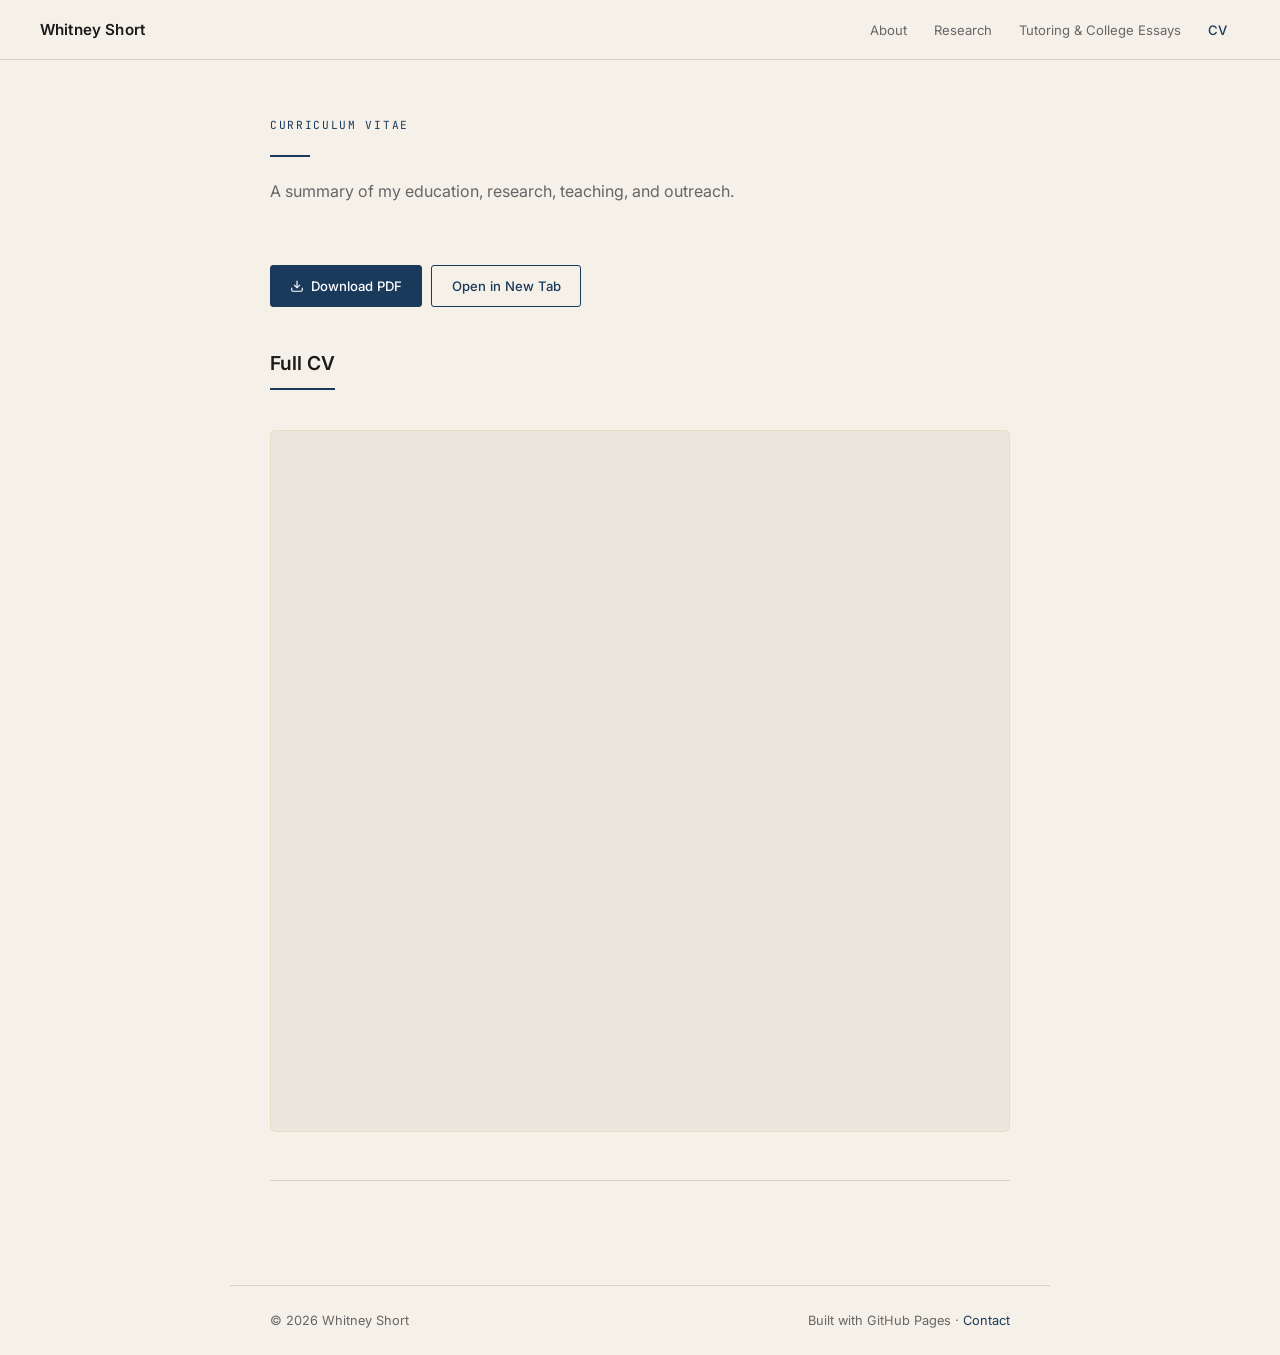
==== commit e5333a59: "Update cv.html" ====
--- a/cv.html
+++ b/cv.html
@@ -1,4 +1,5 @@
 <!DOCTYPE html>
+
 <html lang="en">
 <head>
   <meta charset="UTF-8" />
@@ -90,9 +91,9 @@
     </button>
     <ul>
       <li><a href="index.html">About</a></li>
-      <li><a href="research.html" class="active">Research</a></li>
+      <li><a href="research.html">Research</a></li>
       <li><a href="tutoring.html">Tutoring & College Essays</a></li>
-      <li><a href="cv.html">CV</a></li>
+      <li><a href="cv.html" class="active">CV</a></li>
     </ul>
   </nav>
 
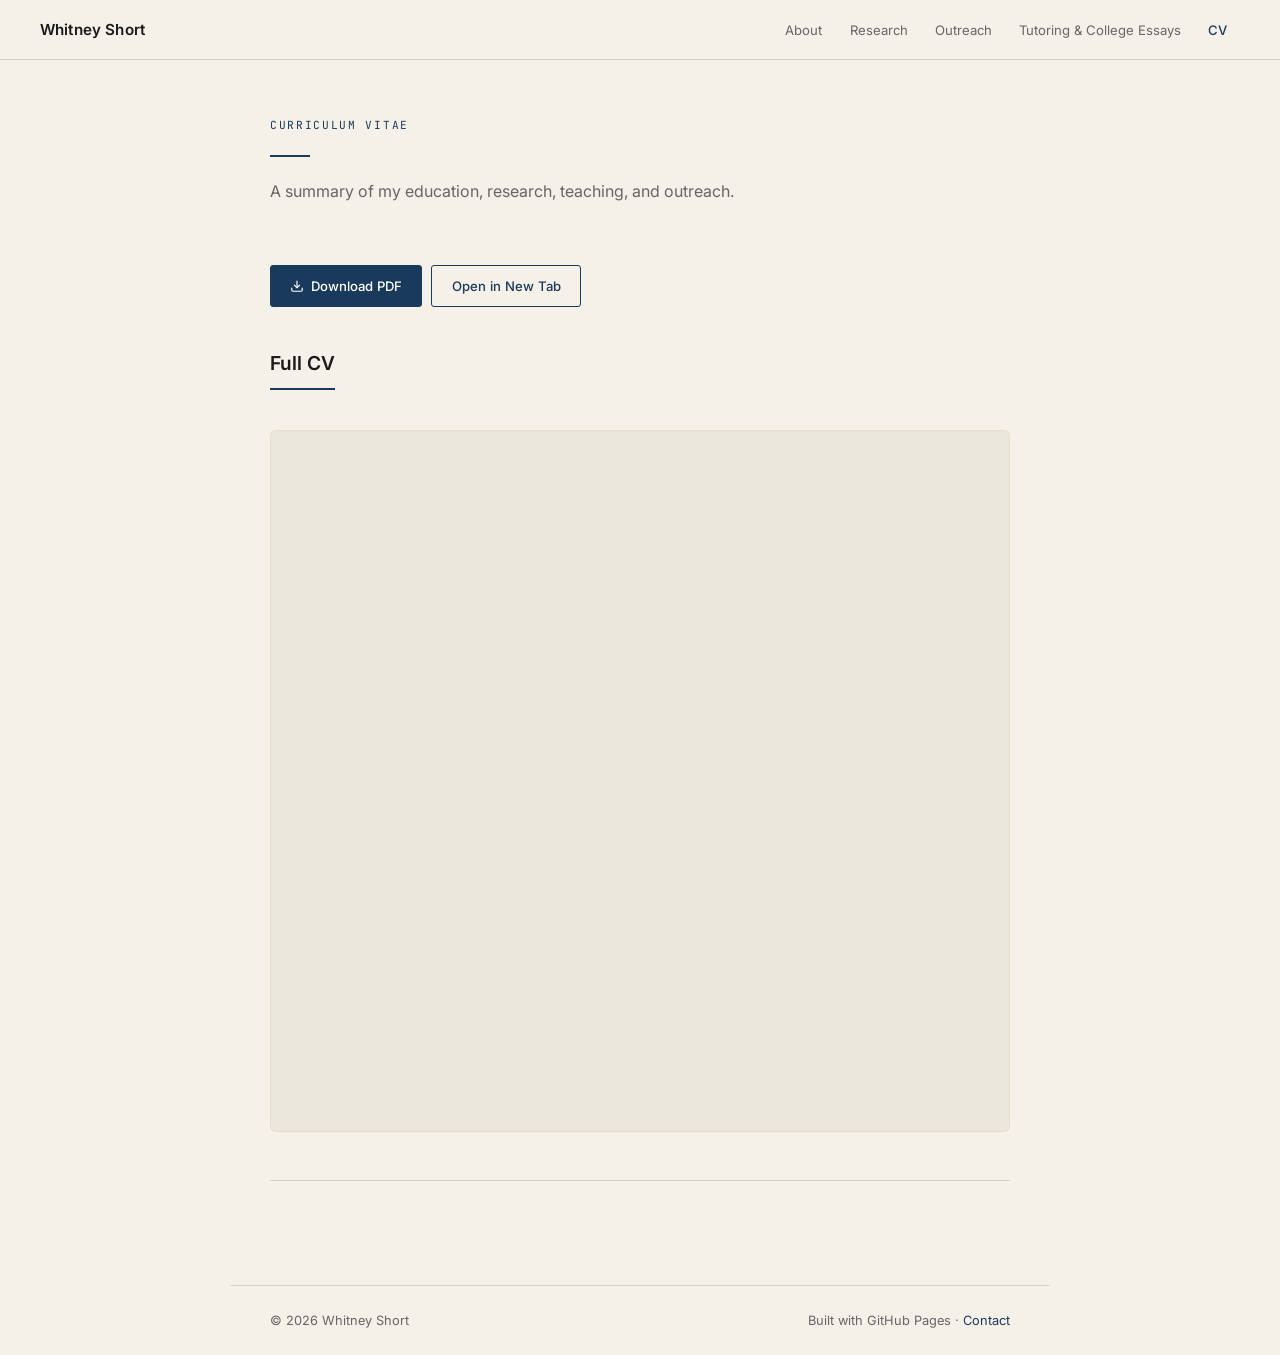
==== commit 8ade515a: "Update cv.html" ====
--- a/cv.html
+++ b/cv.html
@@ -92,6 +92,7 @@
     <ul>
       <li><a href="index.html">About</a></li>
       <li><a href="research.html">Research</a></li>
+      <li><a href="outreach.html">Outreach</a></li>
       <li><a href="tutoring.html">Tutoring & College Essays</a></li>
       <li><a href="cv.html" class="active">CV</a></li>
     </ul>
